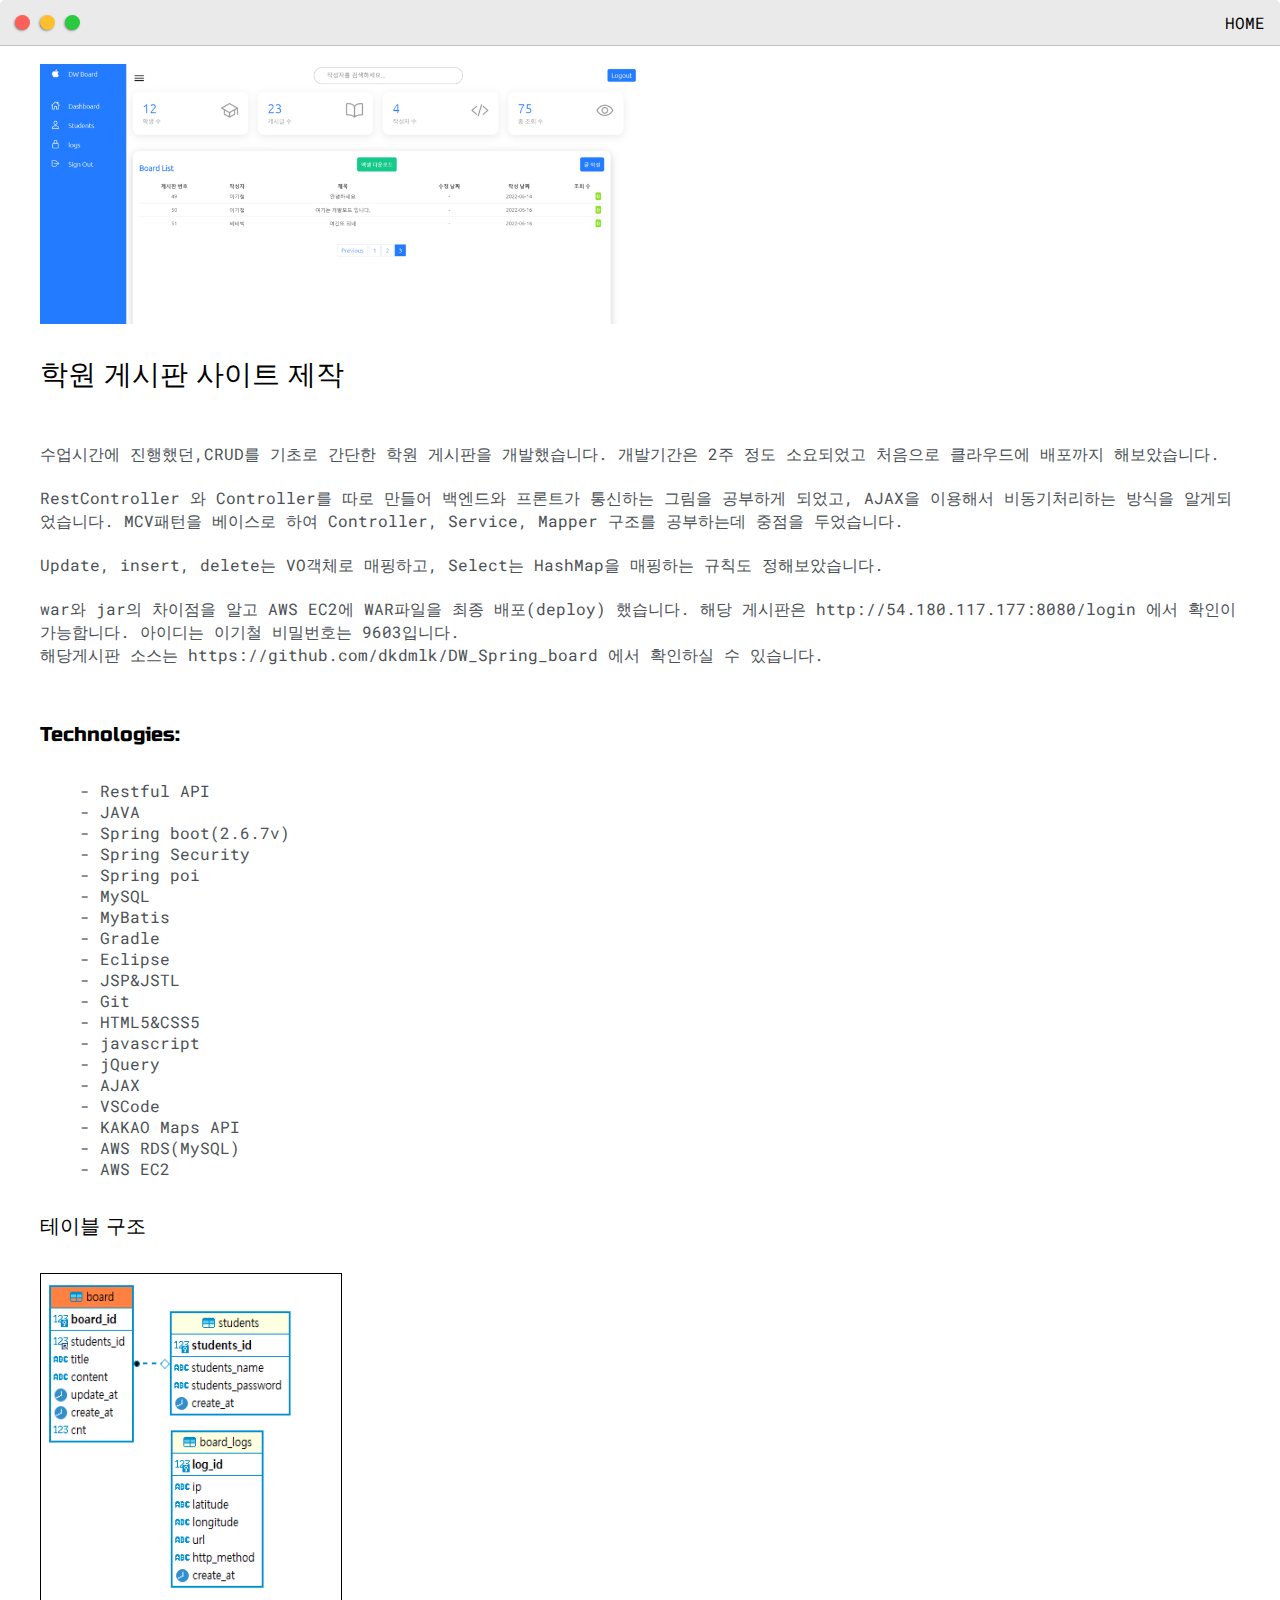
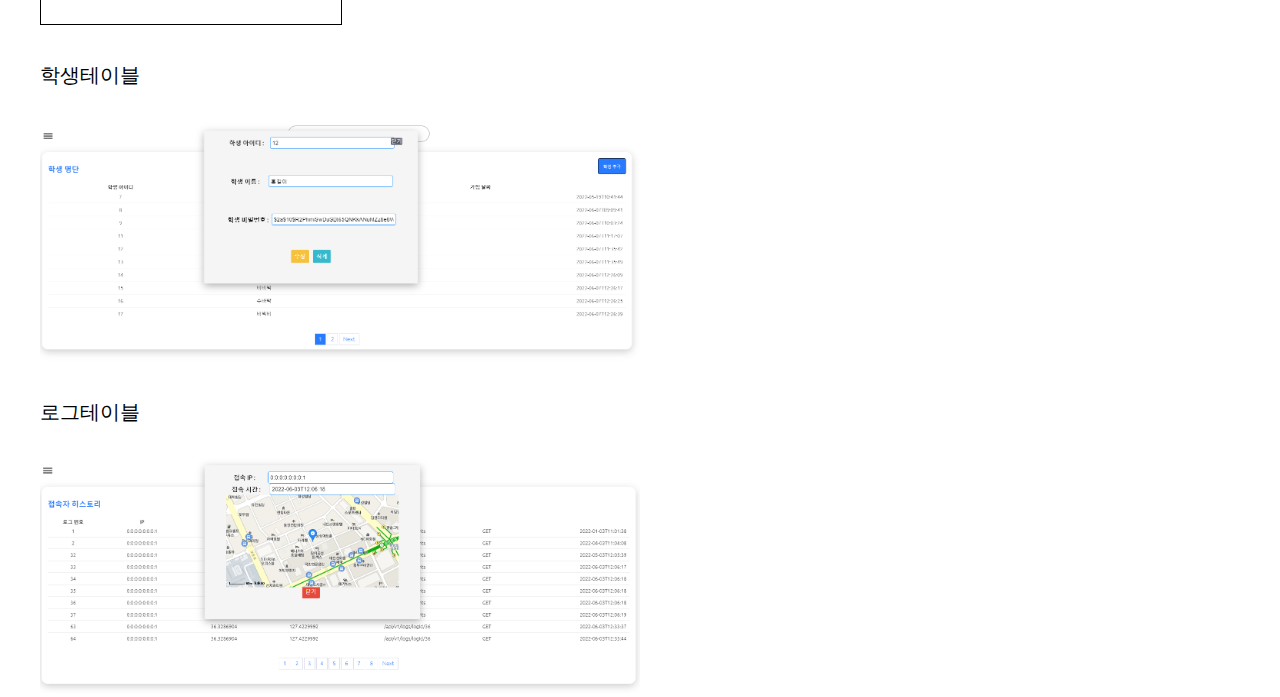
==== projects/post-board.html @ 38be6ef1 "first commit" ====
<!DOCTYPE html>
<html>
    <head>
        <title>Projects QR 재고관리</title>
        <meta name="viewport" content="width=device-width, initial-scale=1, maximum-scale=1, minimum-scale=1" />
        <meta http-equiv="Content-Type" content="text/html; charset=utf-8" />
        <link href="https://fonts.googleapis.com/css2?family=Russo+One&display=swap" rel="stylesheet" />
        <link href="https://fonts.googleapis.com/css2?family=Roboto+Mono:wght@500&display=swap" rel="stylesheet" />
        <link rel="stylesheet" type="text/css" href="../css/default.css" />
        <link rel="shortcut icon" href="../images/logo.ico" />
        <style type="text/css">
            .img-container {
                max-width: 600px;
            }
            img {
                width: 100%;
            }
        </style>
    </head>
    <body>
        <div class="nav-wrapper">
            <a href="../index.html">
                <div class="dots-wrapper">
                    <div id="dot-1" class="browser-dot"></div>
                    <div id="dot-2" class="browser-dot"></div>
                    <div id="dot-3" class="browser-dot"></div>
                </div>
            </a>
            <ul id="navigation">
                <li><a href="../index.html">HOME</a></li>
            </ul>
        </div>

        <div class="main-container">
            <br />
            <div class="img-container">
                <img src="../images/board/main.png" />
            </div>

            <h3>학원 게시판 사이트 제작</h3>
            <p>
                <br />
                수업시간에 진행했던,CRUD를 기초로 간단한 학원 게시판을 개발했습니다.
                개발기간은 2주 정도 소요되었고 처음으로 클라우드에 배포까지 해보았습니다.
                <br />
                <br />
                RestController 와 Controller를 따로 만들어 백엔드와 프론트가 통신하는 그림을 공부하게 되었고,
                AJAX을 이용해서 비동기처리하는 방식을 알게되었습니다.
                MCV패턴을 베이스로 하여 Controller, Service, Mapper 구조를 공부하는데 중점을 두었습니다.
                <br />
                <br />
                Update, insert, delete는 VO객체로 매핑하고, Select는 HashMap을 매핑하는 규칙도 정해보았습니다.
                <br />
                <br />
                war와 jar의 차이점을 알고 AWS EC2에 WAR파일을 최종 배포(deploy) 했습니다.
                해당 게시판은 http://54.180.117.177:8080/login 에서 확인이 가능합니다.
                아이디는 이기철 비밀번호는 9603입니다.
                <br />
                해당게시판 소스는 https://github.com/dkdmlk/DW_Spring_board 에서 확인하실 수 있습니다.
                <br />
                <br />
            </p>
            <h5>Technologies:</h5>
            <ul>
                <li>- Restful API</li>
                <li>- JAVA</li>
                <li>- Spring boot(2.6.7v)</li>
                <li>- Spring Security</li>
                <li>- Spring poi</li>
                <li>- MySQL</li>
                <li>- MyBatis</li>
                <li>- Gradle</li>
                <li>- Eclipse</li>
                <li>- JSP&JSTL</li>
                <li>- Git</li>
                <li>- HTML5&CSS5</li>
                <li>- javascript</li>
                <li>- jQuery</li>
                <li>- AJAX</li>
                <li>- VSCode</li>
                <li>- KAKAO Maps API</li>
                <li>- AWS RDS(MySQL)</li>
                <li>- AWS EC2</li>
            </ul>
            <h5>테이블 구조</h5>
            <div class="img-container">
                <img src="../images/board/table.PNG" style="border: 1px solid; width: 300px; height: 350px;"/>
            </div>

            <h5>학생테이블</h5>
            <div class="img-container">
                <img src="../images/board/sts.png"/>
            </div>

            <h5>로그테이블</h5>
            <div class="img-container">
                <img src="../images/board/logs.png" />
            </div>
        </div>
    </body>
</html>
---- css/default.css ----
:root {
    --mainColor: #eaeaea;
    --secondaryColor: #fff;

    --borderColor: #c1c1c1;

    --mainText: black;
    --secondaryText: #4b5156;

    --themeDotBorder: #24292e;

    --previewBg: rgb(251, 249, 243, 0.8);
    --previewShadow: #f0ead6;

    --buttonColor: black;
}

html,
body {
    padding: 0;
    margin: 0;
    scroll-behavior: smooth;
}

body * {
    transition: 0.3s;
}

h1,
h2,
h3,
h4,
h5,
h6,
strong {
    color: var(--mainText);
    font-family: "Russo One", sans-serif;
    font-weight: 500;
}

p,
li,
span,
label,
input,
textarea {
    color: var(--secondaryText);
    font-family: "Roboto Mono", monospace;
}

a {
    text-decoration: none;
    color: #17a2b8;
}

ul {
    list-style: none;
}

h1 {
    font-size: 56px;
}
h2 {
    font-size: 36px;
}
h3 {
    font-size: 28px;
}
h4 {
    font-size: 24px;
}
h5 {
    font-size: 20px;
}
h6 {
    font-size: 16px;
}

.s1 {
    background-color: var(--mainColor);
    border-bottom: 1px solid var(--borderColor);
    overflow: auto;
}

.s2 {
    background-color: var(--secondaryColor);
    border-bottom: 1px solid var(--borderColor);
    overflow: auto;
}

.main-container {
    width: 1200px;
    margin: 0 auto;
}

.greeting-wrapper {
    display: grid;
    text-align: center;
    align-content: center;
    min-height: 10em;
}

.intro-wrapper {
    background-color: var(--secondaryColor);
    border: 1px solid var(--borderColor);
    border-radius: 5px 5px 0 0;

    -webkit-box-shadow: -1px 1px 3px -1px rgba(0, 0, 0, 0.75);
    -moz-box-shadow: -1px 1px 3px -1px rgba(0, 0, 0, 0.75);
    box-shadow: -1px 1px 3px -1px rgba(0, 0, 0, 0.75);

    display: grid;
    grid-template-columns: 1fr 1fr;
    grid-template-areas:
        "nav-wrapper nav-wrapper"
        "left-column right-column";
}

.nav-wrapper {
    border-radius: 5px 5px 0 0;
    grid-area: nav-wrapper;
    border-bottom: 1px solid var(--borderColor);
    display: flex;
    justify-content: space-between;
    align-items: center;
    background-color: var(--mainColor);
}

#navigation a {
    color: var(--mainText);
}

#navigation {
    margin: 0;
    padding: 10px;
}

#navigation li {
    display: inline-block;
    margin-right: 5px;
    margin-left: 5px;
}

.dots-wrapper {
    display: flex;
    padding: 10px;
}

#dot-1 {
    background-color: #fc6058;
}

#dot-2 {
    background-color: #fec02f;
}

#dot-3 {
    background-color: #2aca3e;
}

.browser-dot {
    background-color: black;
    height: 15px;
    width: 15px;
    border-radius: 50%;
    margin: 5px;

    -webkit-box-shadow: -1px 1px 3px -1px rgba(0, 0, 0, 0.75);
    -moz-box-shadow: -1px 1px 3px -1px rgba(0, 0, 0, 0.75);
    box-shadow: -1px 1px 3px -1px rgba(0, 0, 0, 0.75);
}

.left-column {
    grid-area: left-column;
    padding-top: 50px;
    padding-bottom: 50px;
}

#profile_pic {
    display: block;
    margin: 0 auto;

    height: 200px;
    width: 200px;
    object-fit: cover;
    border: 2px solid var(--borderColor);
}

#theme-options-wrapper {
    display: flex;
    justify-content: center;
}

.theme-dot {
    height: 30px;
    width: 30px;
    background-color: black;
    border-radius: 50%;

    margin: 5px;
    border: 2px solid var(--themeDotBorder);

    -webkit-box-shadow: -1px 1px 3px -1px rgba(0, 0, 0, 0.75);
    -moz-box-shadow: -1px 1px 3px -1px rgba(0, 0, 0, 0.75);
    box-shadow: -1px 1px 3px -1px rgba(0, 0, 0, 0.75);

    cursor: pointer;
}

.theme-dot:hover {
    border-width: 5px;
}

#light-mode {
    background-color: #fff;
}

#blue-mode {
    background-color: #192734;
}

#green-mode {
    background-color: #78866b;
}

#purple-mode {
    background-color: #7e4c74;
}

#settings-note {
    font-size: 12px;
    font-style: italic;
    text-align: center;
}

.right-column {
    grid-area: right-column;
    display: grid;
    align-content: center;

    padding-top: 50px;
    padding-bottom: 50px;
}

#preview-shadow {
    background-color: var(--previewShadow);
    max-width: 300px;
    height: 180px;
    padding-left: 30px;
    padding-top: 30px;
}

#preview {
    width: 300px;
    border: 1.5px solid #17a2b8;
    background-color: var(--previewBg);
    padding: 15px;
    position: relative;
}

.corner {
    width: 7px;
    height: 7px;
    border-radius: 50%;
    border: 1.5px solid #17a2b8;
    background-color: #fff;
    position: absolute;
}

#corner-tl {
    top: -5px;
    left: -5px;
}

#corner-tr {
    top: -5px;
    right: -5px;
}

#corner-br {
    bottom: -5px;
    right: -5px;
}

#corner-bl {
    bottom: -5px;
    left: -5px;
}

.about-wrapper {
    display: grid;
    grid-template-columns: repeat(auto-fit, minmax(320px, 1fr));
    padding-bottom: 50px;
    padding-top: 50px;
    gap: 100px;
}

#skills {
    display: flex;
    justify-content: space-evenly;
    background-color: var(--previewShadow);
}

.social-links {
    display: grid;
    align-content: center;
    text-align: center;
}
.social-links a{
    font-size: 24px;
}

#social_img {
    width: 100%;
}

.post-wrapper {
    display: grid;
    grid-template-columns: repeat(auto-fit, 280px);
    gap: 20px;
    justify-content: center;
    padding-bottom: 50px;
}

.post {
    border: 1px solid var(--borderColor);
    -webkit-box-shadow: -2px 7px 21px -9px rgba(0, 0, 0, 0.75);
    -moz-box-shadow: -2px 7px 21px -9px rgba(0, 0, 0, 0.75);
    box-shadow: -2px 7px 21px -9px rgba(0, 0, 0, 0.75);
}

.thumbnail {
    display: block;
    width: 100%;
    height: 180px;
    object-fit: cover;
}

.post-preview {
    background-color: #fff;
    padding: 15px;
}

.post-title {
    color: black;
    margin: 0;
}

.post-intro {
    color: #4b5156;
    font-size: 14px;
}

#contact-form {
    display: block;
    max-width: 600px;
    margin: 0 auto;
    border: 1px solid var(--borderColor);
    padding: 15px;
    border-radius: 5px;
    background-color: var(--mainColor);
    margin-bottom: 50px;
}

#contact-form label {
    line-height: 2.7em;
}

#contact-form textarea {
    min-height: 100px;
    font-size: 14px;
}

.input-field {
    width: 100%;
    padding-top: 10px;
    padding-bottom: 10px;
    background-color: var(--secondaryColor);
    border-radius: 5px;
    border: 1px solid var(--borderColor);
    font-size: 14px;
}

#submit-btn {
    margin-top: 10px;
    width: 100%;
    padding-top: 10px;
    padding-bottom: 10px;
    color: #fff;
    background-color: var(--buttonColor);
    border: none;
}

@media screen and (max-width: 1200px) {
    .main-container {
        width: 95%;
    }
}

@media screen and (max-width: 800px) {
    .intro-wrapper {
        grid-template-columns: 1fr;
        grid-template-areas:
            "nav-wrapper"
            "left-column"
            "right-column";
    }

    .right-column {
        justify-content: center;
    }
}

@media screen and (max-width: 400px) {
    #preview-shadow {
        max-width: 280px;
        height: 180px;
        padding-left: 10px;
        padding-top: 10px;
    }

    #preview {
        width: 280px;
    }
}

span {
    /* inline-block 명시해줘여 애니메이션 실행(span태그) */
    display: inline-block;
    animation: waviy 1s infinite;
    animation-delay: calc(0.1s * var(--i));
  }
  @keyframes waviy {
    0%,
    40% {
      color: black;
    }
    60% {
    }
    100% {
      color: white;
    }
  }
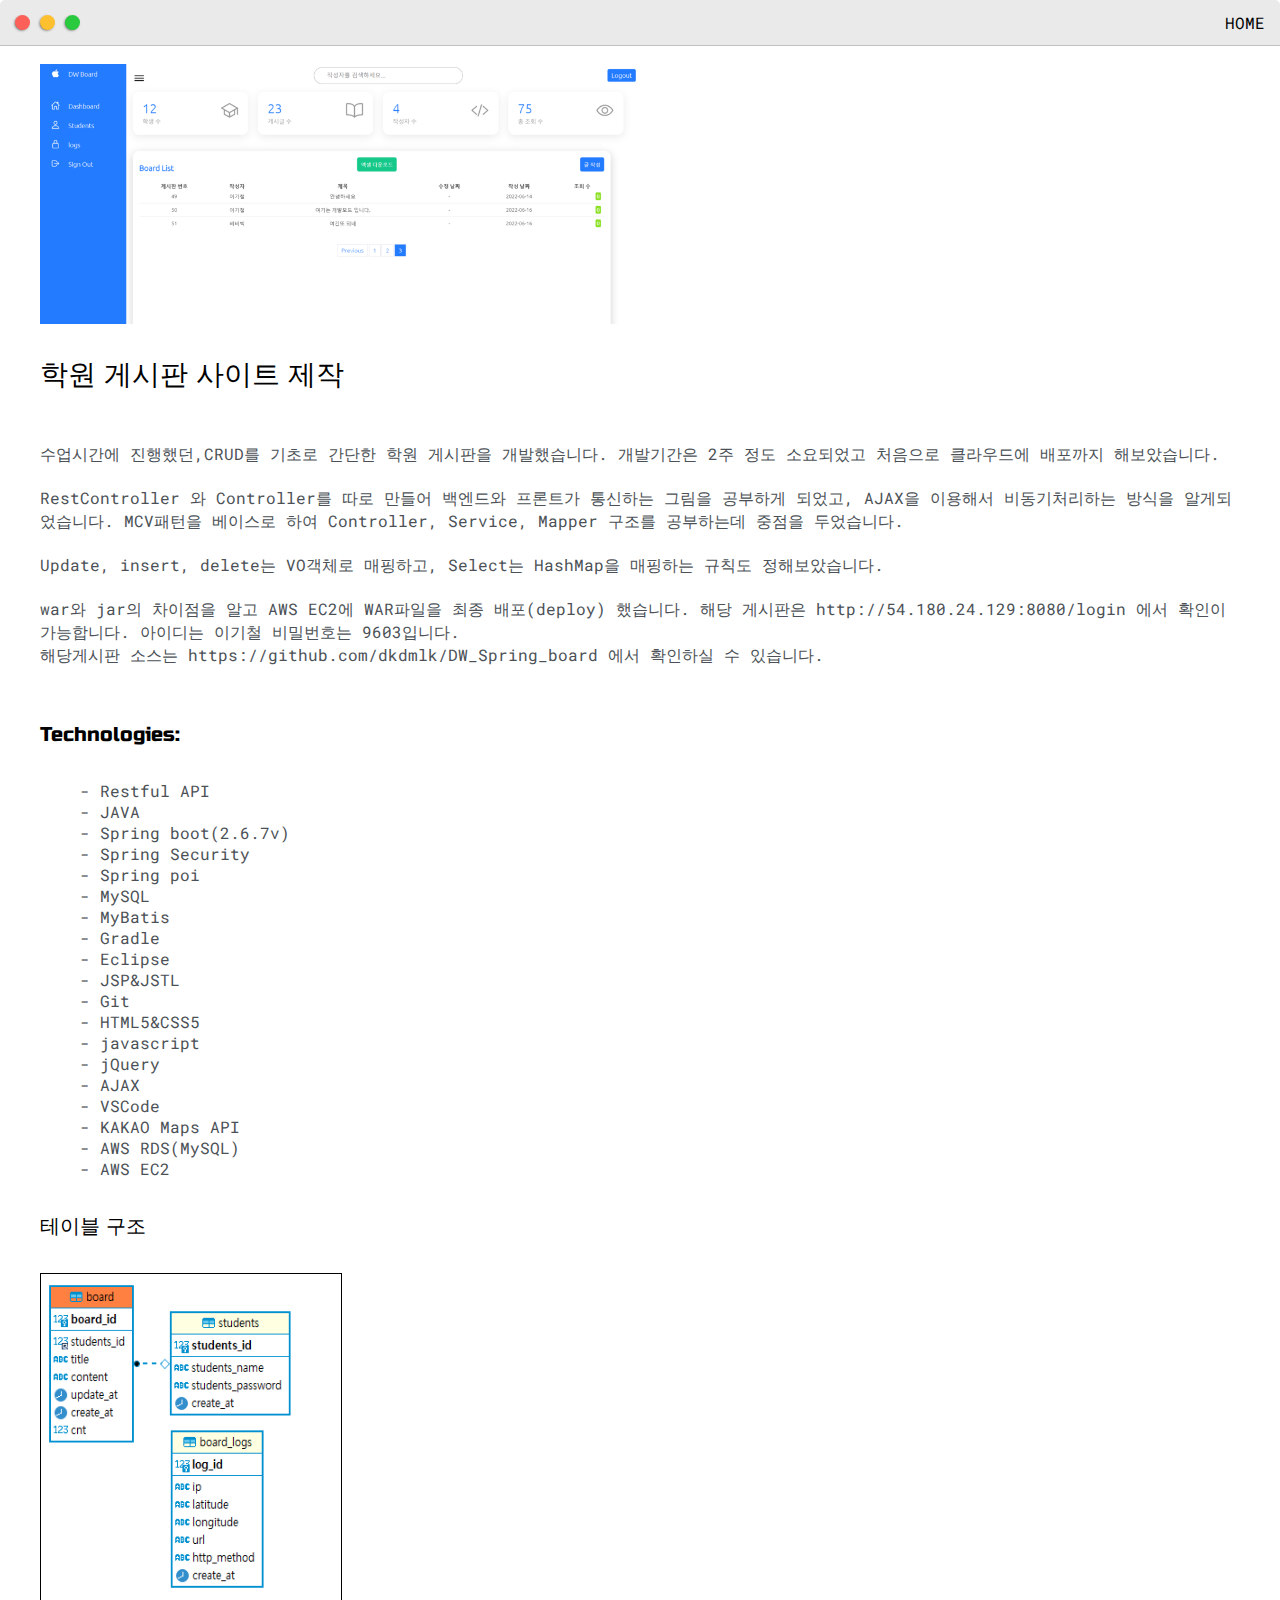
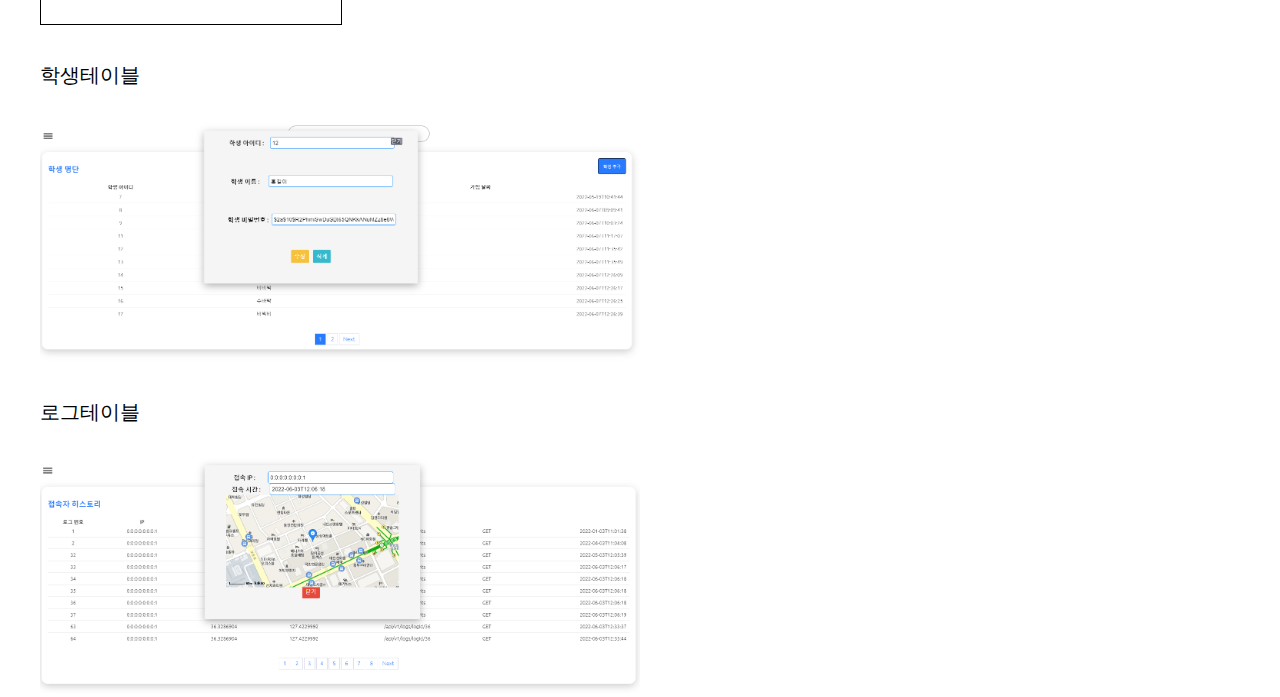
==== commit 1f5ccc72: "feat: 수정!" ====
--- a/projects/post-board.html
+++ b/projects/post-board.html
@@ -1,7 +1,7 @@
 <!DOCTYPE html>
 <html>
     <head>
-        <title>Projects QR 재고관리</title>
+        <title>학원 게시판 사이트</title>
         <meta name="viewport" content="width=device-width, initial-scale=1, maximum-scale=1, minimum-scale=1" />
         <meta http-equiv="Content-Type" content="text/html; charset=utf-8" />
         <link href="https://fonts.googleapis.com/css2?family=Russo+One&display=swap" rel="stylesheet" />
@@ -53,7 +53,7 @@
                 <br />
                 <br />
                 war와 jar의 차이점을 알고 AWS EC2에 WAR파일을 최종 배포(deploy) 했습니다.
-                해당 게시판은 http://54.180.117.177:8080/login 에서 확인이 가능합니다.
+                해당 게시판은 http://54.180.24.129:8080/login 에서 확인이 가능합니다.
                 아이디는 이기철 비밀번호는 9603입니다.
                 <br />
                 해당게시판 소스는 https://github.com/dkdmlk/DW_Spring_board 에서 확인하실 수 있습니다.
